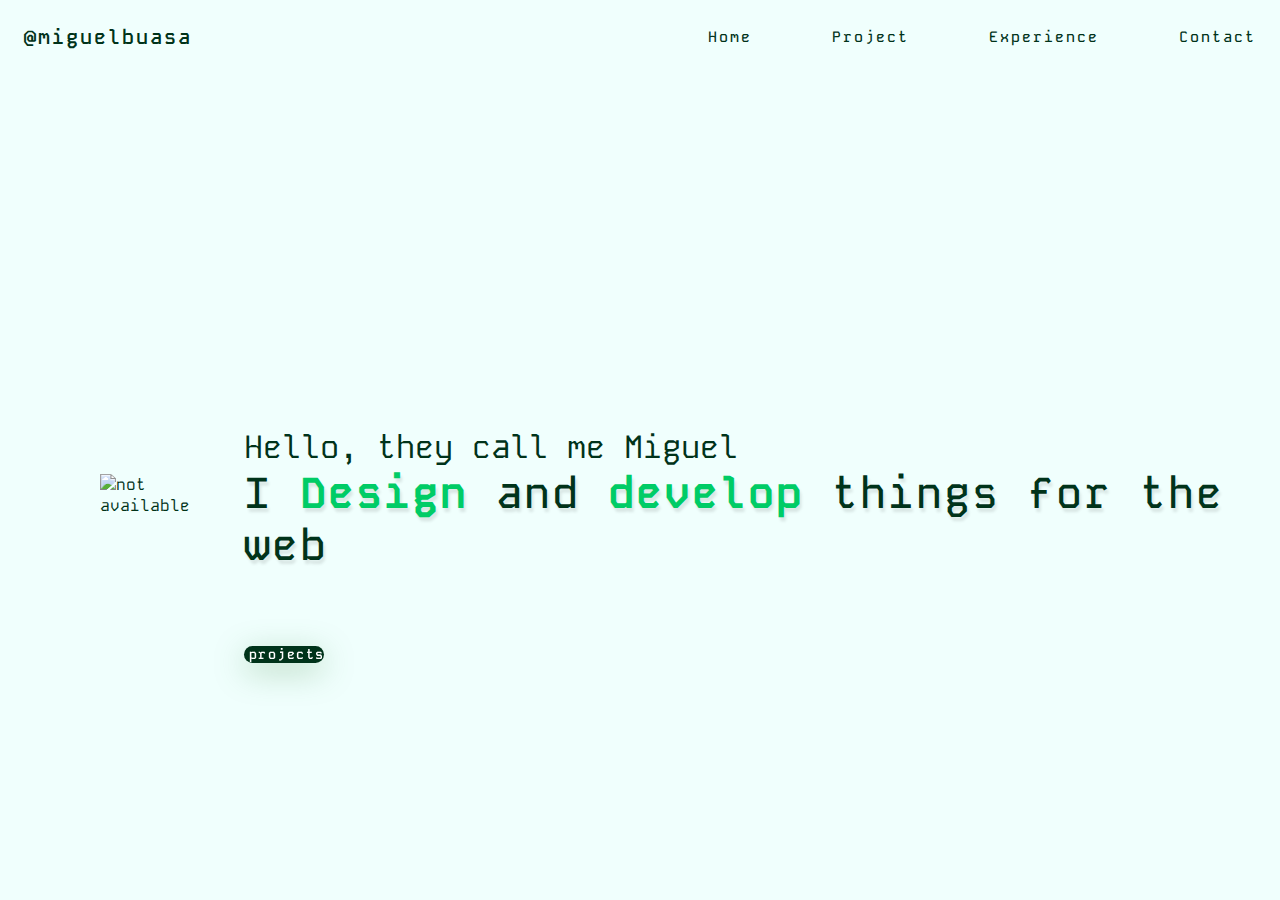
==== miguelangelbuasa.html @ 7a14950b "first push" ====
<!DOCTYPE html>
<html lang="en">
<head>
    <meta charset="UTF-8">
    <meta name="viewport" content="width=device-width, initial-scale=1.0">
    <title>Web Project 2.0</title>

    <link rel="preconnect" href="https://fonts.googleapis.com">
    <link rel="preconnect" href="https://fonts.gstatic.com" crossorigin>
    <link href="https://fonts.googleapis.com/css2?family=Anta&family=Kode+Mono:wght@400..700&family=Madimi+One&family=Micro+5&family=Open+Sans:ital,wght@0,300..800;1,300..800&display=swap" rel="stylesheet"
    />

    <link rel="stylesheet" href="web project 2.0.css">

    <link rel="stylesheet" href="https://cdnjs.cloudflare.com/ajax/libs/font-awesome/6.5.1/css/all.min.css" integrity="sha512-DTOQO9RWCH3ppGqcWaEA1BIZOC6xxalwEsw9c2QQeAIftl+Vegovlnee1c9QX4TctnWMn13TZye+giMm8e2LwA==" crossorigin="anonymous" referrerpolicy="no-referrer" />

    <link rel="icon" href="img/miguel logo 3.0 .3.png">
</head>
<body>
    <div class="container">
        <div class="header">
            <div class="logo">
                <a href="web project 2.0.html">@miguelbuasa</a>
            </div>
            <ul>
                <li>
                    <a href="web project 2.0.html">Home</a>
                </li>
                <li>
                    <a href="#">Project</a>
                </li>
                <li>
                    <a href="#">Experience</a>
                </li>
                <li>
                    <a href="#">Contact</a>
                </li>
            </ul>
        </div>
        <div class="section-intro">
            <div class="intro_image">
                <div class="intro_image_pict">
                    <img src="https://th.bing.com/th/id/R.a505adf51ef0e591122ca0e4b779ddb5?rik=1qCkR9Be3wb%2fpQ&riu=http%3a%2f%2fbrianfong.net%2fi%2fpixel-b-transparent.png&ehk=DylieqLcyTPF33KHaREZI0jSF1%2bojCvMblYSQzd4tO8%3d&risl=&pid=ImgRaw&r=0" alt="not available" width="400px";>
                </div>
            </div>
                <div class="intro_content">
                    <div>
                        <h4 class="intro_content_H4">Hello, they call me Miguel</h4>
                    </div>
                    <div>
                        <h1 class="intro_content_H1">
                            I 
                           <span class="h1_design">Design</span>
                           and
                           <span class="h1_design">develop</span>
                           things for the web
                        </h1>
                    </div>
                    <div class="intro_icons">
                        
                        <button class="icons_project" style="width: 5rem;">projects</button>
                        <i class="fa-brands fa-square-facebook"></i>
                        <i class="fa-brands fa-square-github" ></i>
                        <i class="fa-brands fa-linkedin" ></i>
                        <i class="fa-brands fa-square-gitlab"></i>
                        
                    </div>
                </div>
            
            
        </div>

    </div>
</body>
<style>
 
  

   
</style>
</html>
---- web project 2.0.css ----
* {
    margin: 0px;
    padding: 0px;
    font-family: "Kode Mono", monospace;
    background-color: #f0fffd ;
    color: #00331a;
}

.header {
    padding: 1.5rem;
    display: flex;
    justify-content: space-between;
    max-width: 1500px;
    margin: 0 auto;
    align-items: center;
}
.header .logo { 
    font-size: 20px;
    letter-spacing: 2px;
    color: #00331a;
    font-weight: 600;

}

.header .logo:hover {
    color: #0c6;
    transform: scale(1.1);
    transition: ease-in-out .4s;
}


.header ul {
    display: flex;
    list-style: none;
    gap: 5rem;
    letter-spacing: 2px;
    font-size: 15px;
    font-weight: 500;
    

}
.header a {
    text-decoration: none;
    color: #00331a;
    
}

.header a:hover {
    color: #0c6;
    transition: ease-in-out .4s;
}


.section-intro {
    margin-top: -1.7rem;
    display: flex;
    align-items: center;
    gap: 10px;
    margin: 0 auto;
    height: 90vh;
    width: 100%;
    padding-top: 1rem;
}

.section-intro .intro_image {
    display: flex;
    justify-content: space-between;
    margin: 0 auto;
      
}

.section-intro .intro_content {
    margin: 0 auto;
    margin-left: 0%;
    padding-top: 100px;
    align-items: center;
}

.section-intro .intro_image_pict {
   margin: 0 auto;
   margin-left: 100px;
}

.section-intro .intro_image {
    margin: 0 auto;  
}

.section-intro .intro_content_H4 {
    font-size: 2rem;
    font-weight: 300;
}

.section-intro .intro_content_H1 {
    font-size: 2.7rem ;
    font-weight: 500;
    letter-spacing: 2px;
    text-shadow: 2px 4px 3px rgba(0,0,0,.1);
    line-height: 120% ;
}

.section-intro .h1_design {
    font-weight: 700;
    color: #0c6;
}

.section-intro .intro_icons {
    font-size: 3rem;
    display: flex;
    gap: 1rem;
    padding-top: 1rem;
    cursor: pointer;
    border-radius: 10px;
    color: white;
    padding-top: 75px;
    
}


.section-intro .icons_project {
    border-radius: 10px;
    padding: 0 5px;
    background: #00331a;
    box-shadow: 0 8px 32px 0 rgba(70, 139, 70, 0.37);
    backdrop-filter: blur( 50px );
    -webkit-backdrop-filter: blur( 50px );
    border: none;
    letter-spacing: 1.5px;
    font-weight: 600;
    color: white;
    
}
.section-intro .fa-brands:hover {
    color: #0c6;
    transform: scale(1.1) ;
    transition: ease-in-out .4s;
    
}

.icons_project:hover {
    background-color: #0c6;
    transform: scale(1.1) ;
    transition: ease-in-out .4s;
}
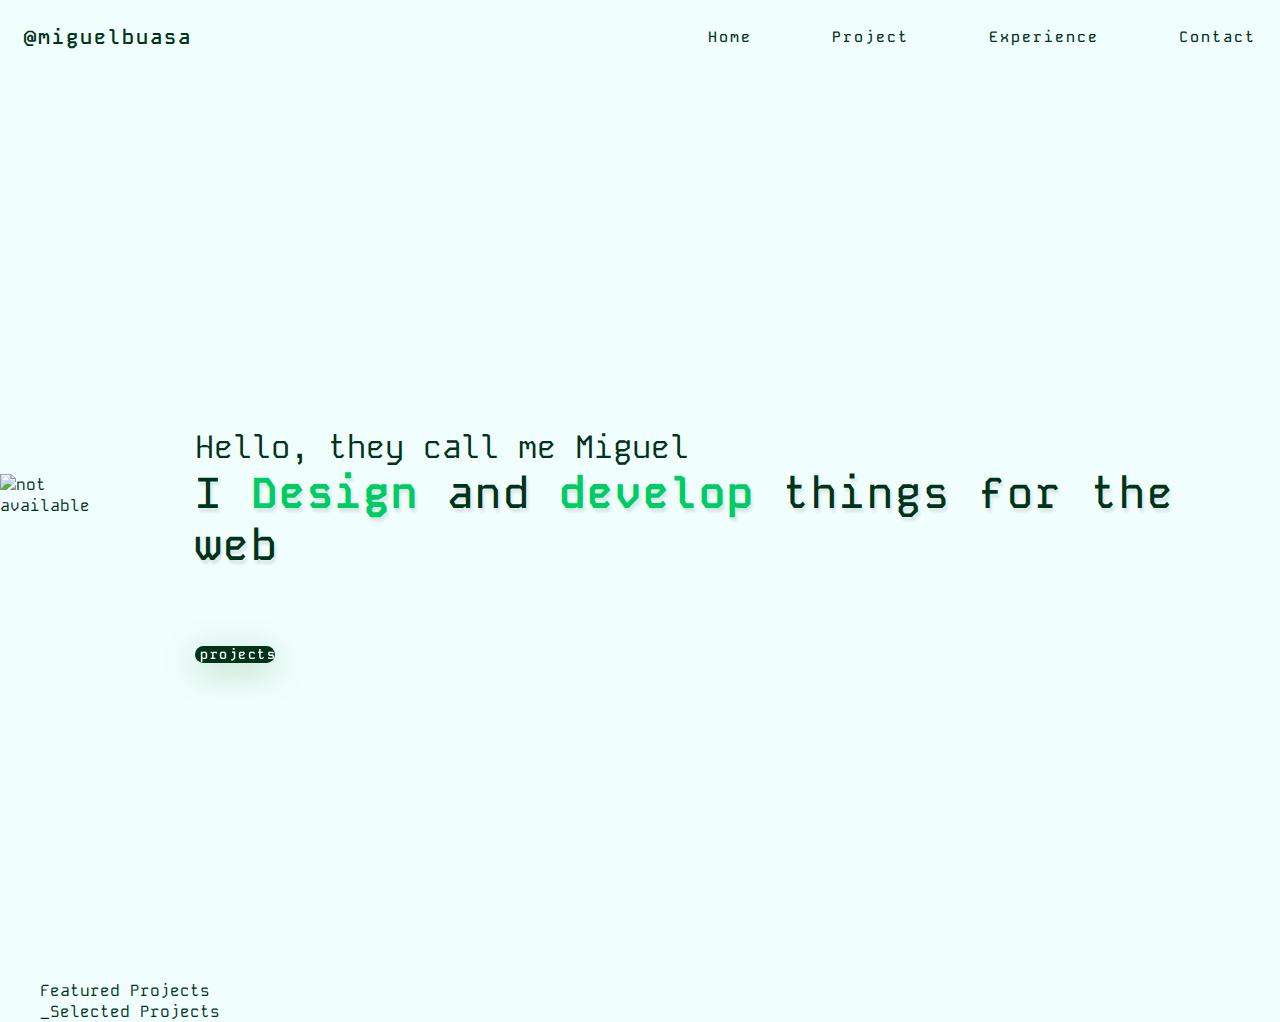
==== commit 1244f599: "changes the maxwidth" ====
--- a/miguelangelbuasa.html
+++ b/miguelangelbuasa.html
@@ -69,11 +69,23 @@
             
             
         </div>
+        <div class="section-feature">
+            <div class="featured_heading">
+                <div class="heading_2">Featured Projects</div>
+                <label>
+                    _Selected Projects
+                </label>
+            </div>
+        </div>
 
     </div>
 </body>
 <style>
- 
+    .section-feature {
+        padding-top: 5rem;
+        max-width: 1200px;
+        margin: 0 auto;
+    }
   
 
    
--- a/web project 2.0.css
+++ b/web project 2.0.css
@@ -55,11 +55,12 @@
     margin-top: -1.7rem;
     display: flex;
     align-items: center;
-    gap: 10px;
+    gap: 50px;
     margin: 0 auto;
     height: 90vh;
     width: 100%;
     padding-top: 1rem;
+    max-width: 1300px;
 }
 
 .section-intro .intro_image {
@@ -78,7 +79,7 @@
 
 .section-intro .intro_image_pict {
    margin: 0 auto;
-   margin-left: 100px;
+   
 }
 
 .section-intro .intro_image {
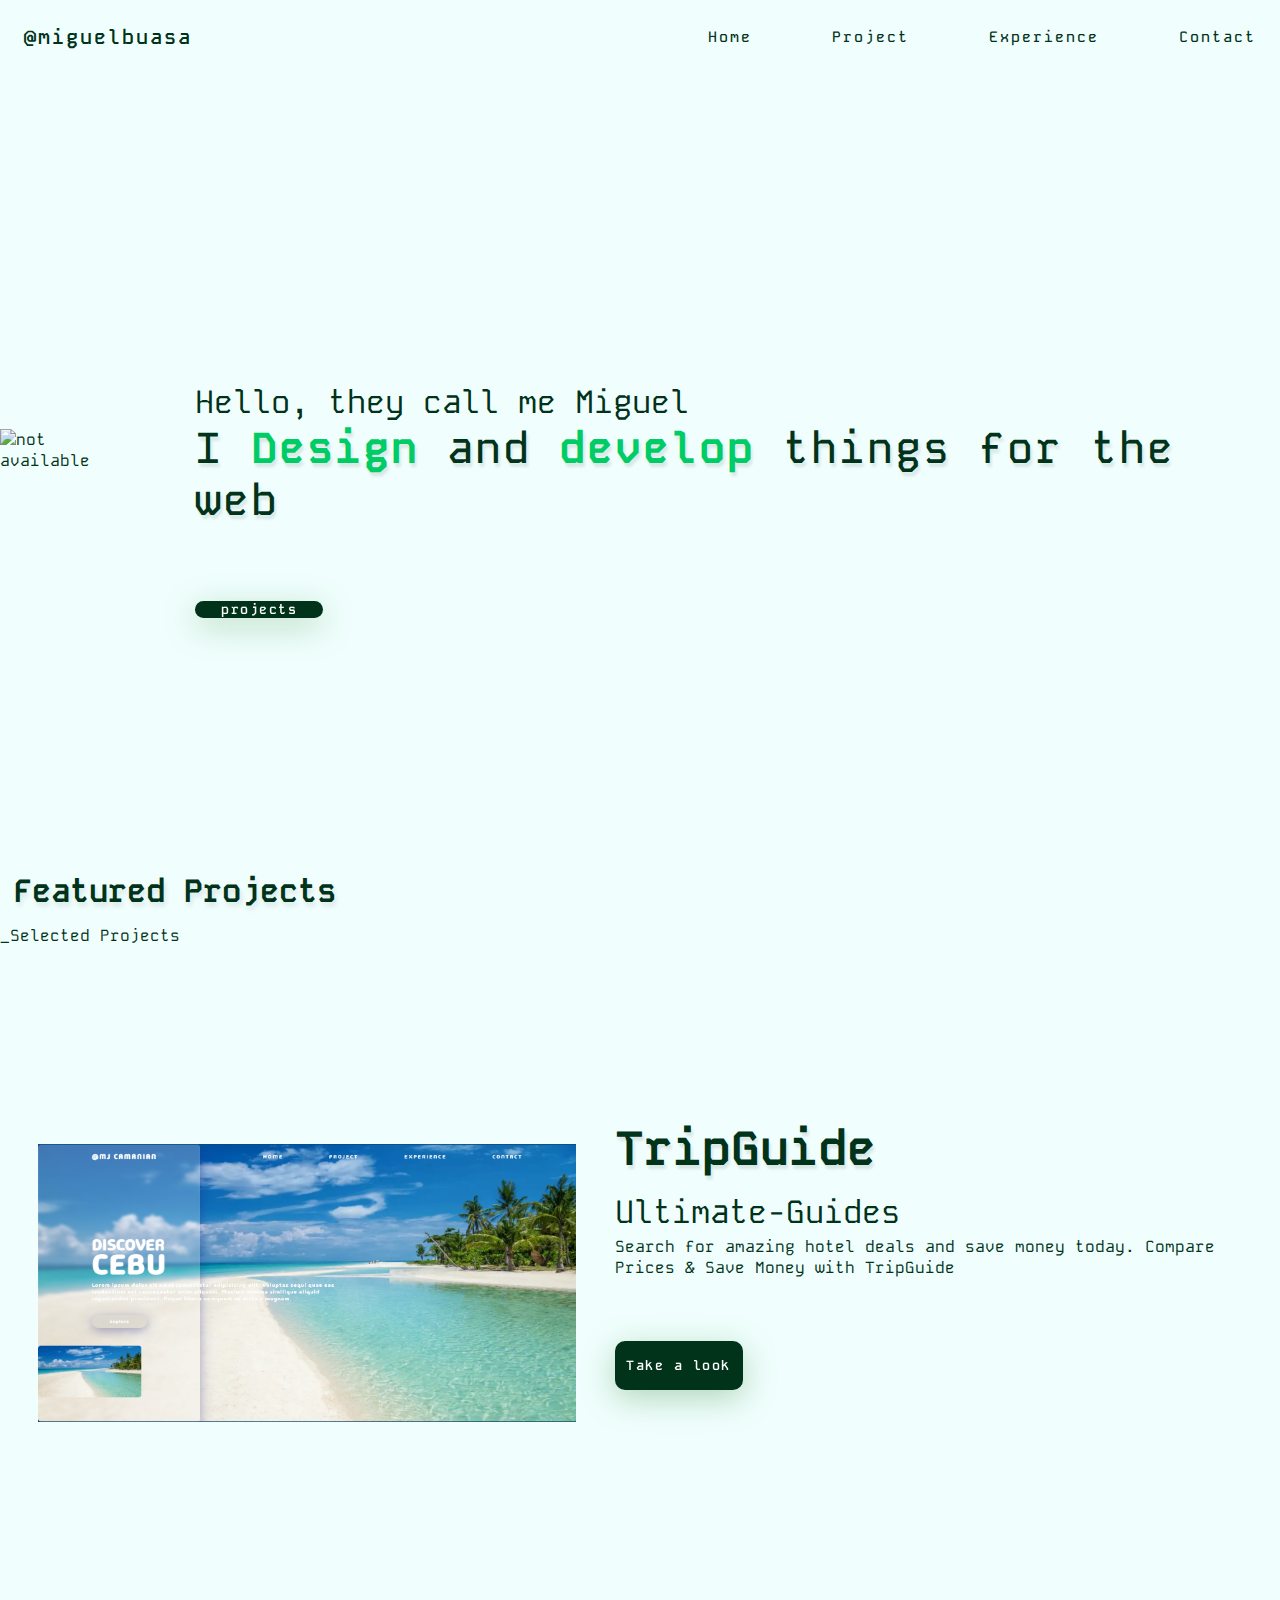
==== commit aa53efc1: "Added Featured Projects" ====
--- a/miguelangelbuasa.html
+++ b/miguelangelbuasa.html
@@ -58,7 +58,7 @@
                     </div>
                     <div class="intro_icons">
                         
-                        <button class="icons_project" style="width: 5rem;">projects</button>
+                        <button class="icons_project" style="width: 8rem;">projects</button>
                         <i class="fa-brands fa-square-facebook"></i>
                         <i class="fa-brands fa-square-github" ></i>
                         <i class="fa-brands fa-linkedin" ></i>
@@ -72,20 +72,113 @@
         <div class="section-feature">
             <div class="featured_heading">
                 <div class="heading_2">Featured Projects</div>
-                <label>
+                <label class="label">
                     _Selected Projects
                 </label>
+            </div>
+            <div class="featured-item">
+                <div class="featured_image-container">
+                    <div style="display: inline-block; max-width: 100%; overflow: hidden; position: relative; box-sizing: border-box; margin: 0;">
+                        <div style="box-sizing: border-box; max-width: 100%;">
+                            <img style="max-width: 100%; display: block; margin: 0; border: none; padding: 0;" src="img/transparentbg.png" alt="Not Available">
+                            <img style="position: absolute; top: 0; left: 0; bottom: 0; right: 0; box-sizing: border-box;padding: 0; border: none; margin: auto; display: block; width: 0; height: 0; max-width: 100%; min-width: 100%; max-height: 100%; min-height: 100%;" src="img/featured-projects 1.png" alt="">
+                        </div>
+
+                    </div>
+                   
+                </div>
+                <div class="featured-content">
+                    <h2 class="heading_2">TripGuide</h2>
+                    <h5 class="heading_5">Ultimate-Guides</h5>
+                    <p>Search for amazing hotel deals and save money today. Compare Prices & Save Money with TripGuide</p>
+                    <br>
+                    <br>
+                    <br>
+                    <div class="content-icons">
+                        <button style="width: 8rem; padding: 1rem 0;">Take a look</button>
+                        <i style="font-size: 3rem;" class="fa-brands fa-square-github" ></i>
+                    </div>
+                </div>
+                
+
+                
+
             </div>
         </div>
 
     </div>
 </body>
 <style>
-    .section-feature {
-        padding-top: 5rem;
-        max-width: 1200px;
-        margin: 0 auto;
+    .featured-item {
+        width: 100%;
+        display: flex;
+        position: relative;
+        margin: 10rem 0;
     }
+    featured-item::before {
+        left: 9%;
+        width: 82%;
+        border-radius: 2rem;
+        transform: rotate(-1deg);
+    }
+
+    .featured-item .featured_image-container {
+        width: 60%;
+        padding: 2.4rem;
+    }
+
+    .featured-item .featured-content h2 {
+        font-weight: 800;
+        font-size: 3rem;
+        text-shadow: 2px 4px 3px rgba(0,0,0,.1);
+        margin-bottom: .8rem;
+        margin-left: 0;
+    }
+
+    .featured-item .featured-content h5 {
+        font-weight: 400;
+        font-size: 2rem;
+        margin-bottom: .2rem;
+    }
+
+    ..featured-item .featured-content p{
+        font-weight: 400;
+    }
+
+    .featured-item .content-icons {
+        display: flex;
+        gap: 2rem;
+    }
+    .featured-item .content-icons button {
+        border-radius: 10px;
+        padding: 0 5px;
+        background: #00331a;
+        box-shadow: 0 8px 32px 0 rgba(70, 139, 70, 0.37);
+        backdrop-filter: blur( 50px );
+        -webkit-backdrop-filter: blur( 50px );
+        border: none;
+        letter-spacing: 1.5px;
+        font-weight: 600;
+        color: white;
+    }
+
+    .featured-item .content-icons button:hover {
+        background-color: #0c6;
+        transform: scale(1.1);
+        transition: ease-in-out .4s;
+    }
+
+    .featured-item .content-icons i:hover{
+        color: #0c6;
+        transform: scale(1.1);
+        transition: ease-in-out .4s;
+    }
+  
+
+    
+   
+
+
   
 
    
--- a/web project 2.0.css
+++ b/web project 2.0.css
@@ -57,10 +57,10 @@
     align-items: center;
     gap: 50px;
     margin: 0 auto;
-    height: 90vh;
+    height: 80vh;
     width: 100%;
     padding-top: 1rem;
-    max-width: 1300px;
+    max-width: 1400px;
 }
 
 .section-intro .intro_image {
@@ -111,7 +111,7 @@
     padding-top: 1rem;
     cursor: pointer;
     border-radius: 10px;
-    color: white;
+    color: rgb(255, 255, 255);
     padding-top: 75px;
     
 }
@@ -129,6 +129,8 @@
     font-weight: 600;
     color: white;
     
+    
+    
 }
 .section-intro .fa-brands:hover {
     color: #0c6;
@@ -141,4 +143,26 @@
     background-color: #0c6;
     transform: scale(1.1) ;
     transition: ease-in-out .4s;
+}
+
+.section-feature {
+    padding-top: 3rem;
+    max-width: 1400px;
+    margin: 0 auto;
+}
+
+.section-feature .featured_heading {
+    margin-bottom: 4.1rem;
+}
+
+.section-feature .heading_2 {
+    font-weight: 700;
+    font-size: 2rem;
+    text-shadow: 2px 4px 5px rgba(0,0,0,.1);
+    margin: .8rem;
+}
+
+.section-feature .label {
+    font-weight: 400;
+    font-size: 1rem;
 }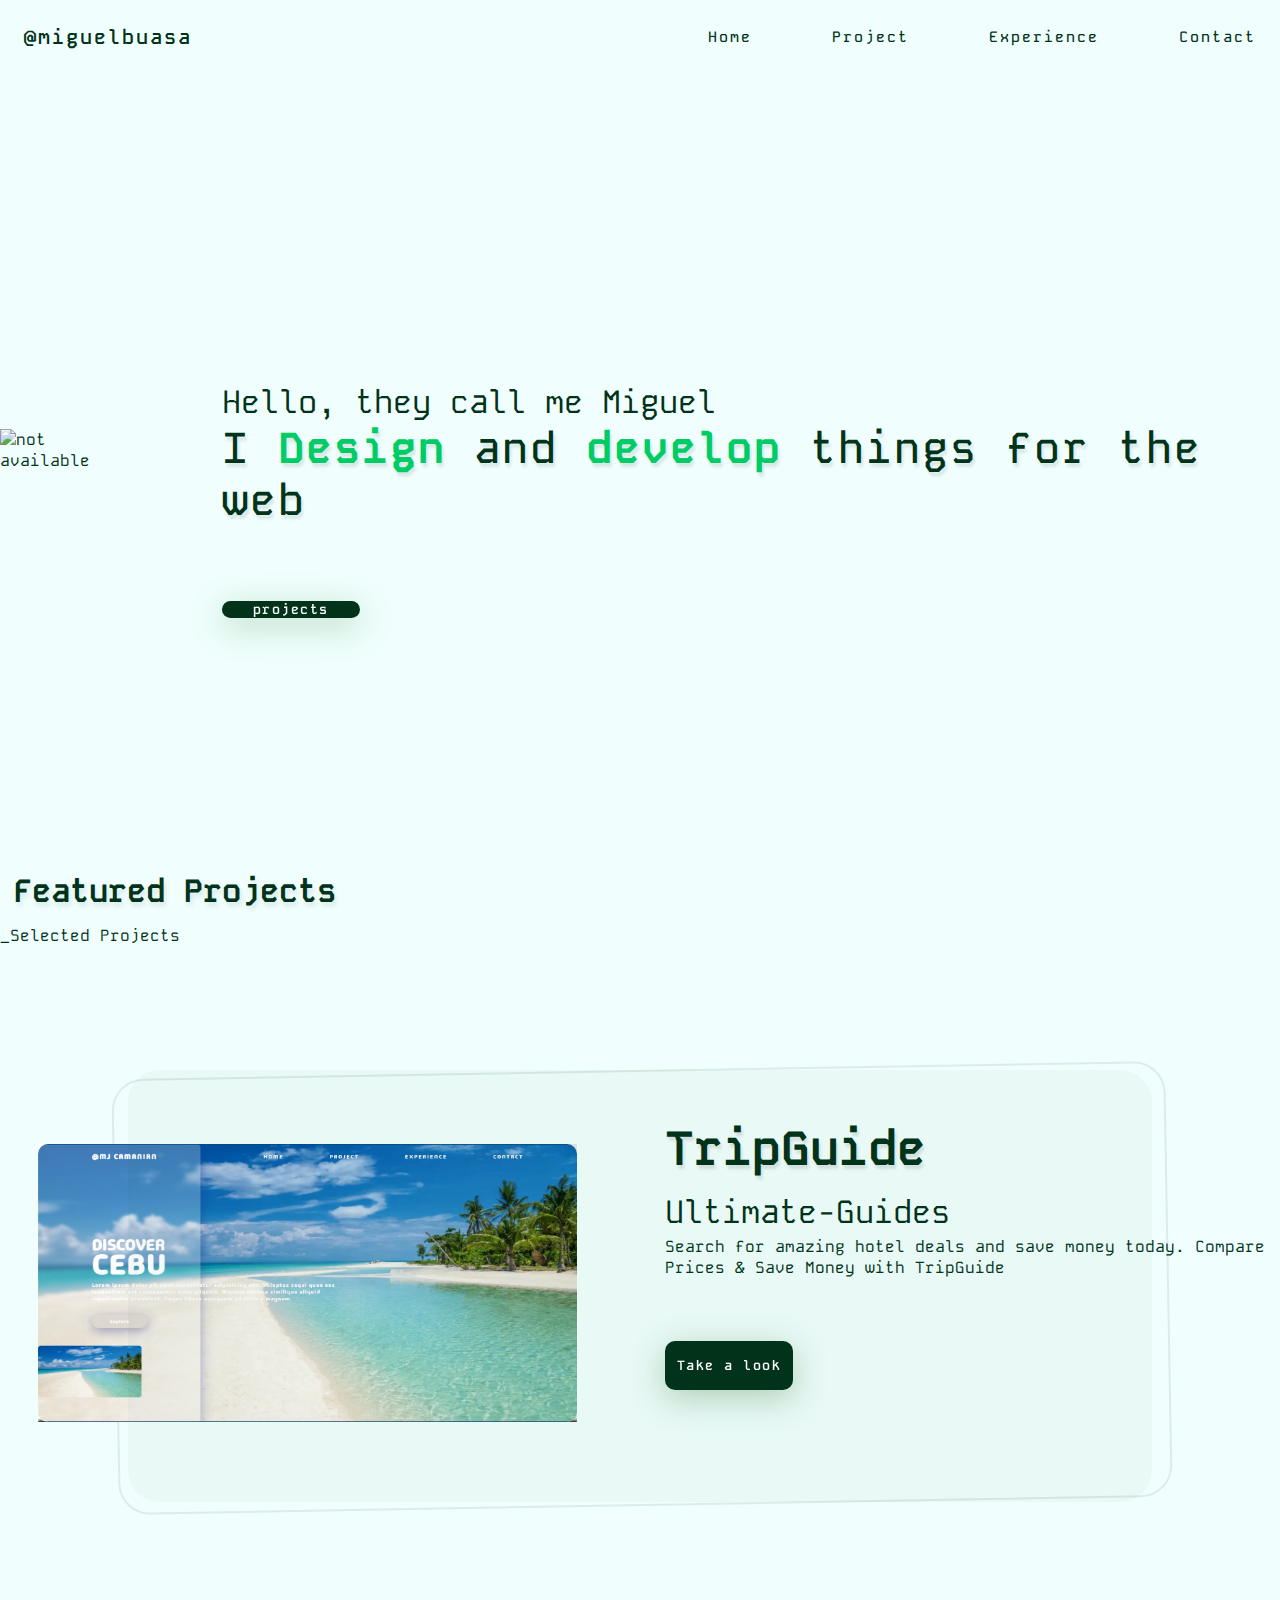
==== commit ef038c91: "Changes responsiveness" ====
--- a/miguelangelbuasa.html
+++ b/miguelangelbuasa.html
@@ -18,169 +18,92 @@
 </head>
 <body>
     <div class="container">
-        <div class="header">
-            <div class="logo">
-                <a href="web project 2.0.html">@miguelbuasa</a>
+        <div class="wrapper">
+            <div class="header">
+                <div class="logo">
+                    <a href="web project 2.0.html">@miguelbuasa</a>
+                </div>
+                <ul>
+                    <li>
+                        <a href="web project 2.0.html">Home</a>
+                    </li>
+                    <li>
+                        <a href="#">Project</a>
+                    </li>
+                    <li>
+                        <a href="#">Experience</a>
+                    </li>
+                    <li>
+                        <a href="#">Contact</a>
+                    </li>
+                </ul>
             </div>
-            <ul>
-                <li>
-                    <a href="web project 2.0.html">Home</a>
-                </li>
-                <li>
-                    <a href="#">Project</a>
-                </li>
-                <li>
-                    <a href="#">Experience</a>
-                </li>
-                <li>
-                    <a href="#">Contact</a>
-                </li>
-            </ul>
-        </div>
-        <div class="section-intro">
-            <div class="intro_image">
-                <div class="intro_image_pict">
-                    <img src="https://th.bing.com/th/id/R.a505adf51ef0e591122ca0e4b779ddb5?rik=1qCkR9Be3wb%2fpQ&riu=http%3a%2f%2fbrianfong.net%2fi%2fpixel-b-transparent.png&ehk=DylieqLcyTPF33KHaREZI0jSF1%2bojCvMblYSQzd4tO8%3d&risl=&pid=ImgRaw&r=0" alt="not available" width="400px";>
-                </div>
-            </div>
-                <div class="intro_content">
-                    <div>
-                        <h4 class="intro_content_H4">Hello, they call me Miguel</h4>
-                    </div>
-                    <div>
-                        <h1 class="intro_content_H1">
-                            I 
-                           <span class="h1_design">Design</span>
-                           and
-                           <span class="h1_design">develop</span>
-                           things for the web
-                        </h1>
-                    </div>
-                    <div class="intro_icons">
-                        
-                        <button class="icons_project" style="width: 8rem;">projects</button>
-                        <i class="fa-brands fa-square-facebook"></i>
-                        <i class="fa-brands fa-square-github" ></i>
-                        <i class="fa-brands fa-linkedin" ></i>
-                        <i class="fa-brands fa-square-gitlab"></i>
-                        
+            <div class="section-intro">
+                <div class="intro_image">
+                    <div class="intro_image_pict">
+                        <img src="https://th.bing.com/th/id/R.a505adf51ef0e591122ca0e4b779ddb5?rik=1qCkR9Be3wb%2fpQ&riu=http%3a%2f%2fbrianfong.net%2fi%2fpixel-b-transparent.png&ehk=DylieqLcyTPF33KHaREZI0jSF1%2bojCvMblYSQzd4tO8%3d&risl=&pid=ImgRaw&r=0" alt="not available" width="400px";>
                     </div>
                 </div>
-            
-            
-        </div>
-        <div class="section-feature">
-            <div class="featured_heading">
-                <div class="heading_2">Featured Projects</div>
-                <label class="label">
-                    _Selected Projects
-                </label>
+                    <div class="intro_content">
+                        <div>
+                            <h4 class="intro_content_H4">Hello, they call me Miguel</h4>
+                        </div>
+                        <div>
+                            <h1 class="intro_content_H1">
+                                I 
+                            <span class="h1_design">Design</span>
+                            and
+                            <span class="h1_design">develop</span>
+                            things for the web
+                            </h1>
+                        </div>
+                        <div class="intro_icons">
+                            
+                            <button class="icons_project" style="width: 8rem;">projects</button>
+                            <i class="fa-brands fa-square-facebook"></i>
+                            <i class="fa-brands fa-square-github" ></i>
+                            <i class="fa-brands fa-linkedin" ></i>
+                            <i class="fa-brands fa-square-gitlab"></i>
+                            
+                        </div>
+                    </div>
+                
+                
             </div>
-            <div class="featured-item">
-                <div class="featured_image-container">
-                    <div style="display: inline-block; max-width: 100%; overflow: hidden; position: relative; box-sizing: border-box; margin: 0;">
-                        <div style="box-sizing: border-box; max-width: 100%;">
-                            <img style="max-width: 100%; display: block; margin: 0; border: none; padding: 0;" src="img/transparentbg.png" alt="Not Available">
-                            <img style="position: absolute; top: 0; left: 0; bottom: 0; right: 0; box-sizing: border-box;padding: 0; border: none; margin: auto; display: block; width: 0; height: 0; max-width: 100%; min-width: 100%; max-height: 100%; min-height: 100%;" src="img/featured-projects 1.png" alt="">
+            <div class="section-feature">
+                <div class="featured_heading">
+                    <div class="heading_2">Featured Projects</div>
+                    <label class="label">
+                        _Selected Projects
+                    </label>
+                </div>
+                <div class="featured-item">
+                    <div class="featured_image-container">
+                        <div style="display: inline-block; max-width: 100%; overflow: hidden; position: relative; box-sizing: border-box; margin: 0;">
+                            <div class="featured-image_cebu" style="box-sizing: border-box; max-width: 100%;">
+                                <img style="max-width: 100%; display: block; margin: 0; border: none; padding: 0;" src="img/transparentbg.png" alt="Not Available">
+                                <img   style="position: absolute; top: 0; left: 0; bottom: 0; right: 0; box-sizing: border-box;padding: 0; border: none; margin: auto; display: block; width: 0; height: 0; max-width: 100%; min-width: 100%; max-height: 100%; min-height: 100%; border-radius: 10px;" src="img/featured-projects 1.png" alt="">
+                            </div>
+
                         </div>
-
+                    
                     </div>
-                   
-                </div>
-                <div class="featured-content">
-                    <h2 class="heading_2">TripGuide</h2>
-                    <h5 class="heading_5">Ultimate-Guides</h5>
-                    <p>Search for amazing hotel deals and save money today. Compare Prices & Save Money with TripGuide</p>
-                    <br>
-                    <br>
-                    <br>
-                    <div class="content-icons">
-                        <button style="width: 8rem; padding: 1rem 0;">Take a look</button>
-                        <i style="font-size: 3rem;" class="fa-brands fa-square-github" ></i>
+                    <div class="featured-content">
+                        <h2 class="heading_2">TripGuide</h2>
+                        <h5 class="heading_5">Ultimate-Guides</h5>
+                        <p>Search for amazing hotel deals and save money today. Compare Prices & Save Money with TripGuide</p>
+                        <br>
+                        <br>
+                        <br>
+                        <div class="content-icons">
+                            <button style="width: 8rem; padding: 1rem 0;">Take a look</button>
+                            <i style="font-size: 3rem;" class="fa-brands fa-square-github" ></i>
+                        </div>
                     </div>
                 </div>
-                
-
-                
-
             </div>
         </div>
 
     </div>
 </body>
-<style>
-    .featured-item {
-        width: 100%;
-        display: flex;
-        position: relative;
-        margin: 10rem 0;
-    }
-    featured-item::before {
-        left: 9%;
-        width: 82%;
-        border-radius: 2rem;
-        transform: rotate(-1deg);
-    }
-
-    .featured-item .featured_image-container {
-        width: 60%;
-        padding: 2.4rem;
-    }
-
-    .featured-item .featured-content h2 {
-        font-weight: 800;
-        font-size: 3rem;
-        text-shadow: 2px 4px 3px rgba(0,0,0,.1);
-        margin-bottom: .8rem;
-        margin-left: 0;
-    }
-
-    .featured-item .featured-content h5 {
-        font-weight: 400;
-        font-size: 2rem;
-        margin-bottom: .2rem;
-    }
-
-    ..featured-item .featured-content p{
-        font-weight: 400;
-    }
-
-    .featured-item .content-icons {
-        display: flex;
-        gap: 2rem;
-    }
-    .featured-item .content-icons button {
-        border-radius: 10px;
-        padding: 0 5px;
-        background: #00331a;
-        box-shadow: 0 8px 32px 0 rgba(70, 139, 70, 0.37);
-        backdrop-filter: blur( 50px );
-        -webkit-backdrop-filter: blur( 50px );
-        border: none;
-        letter-spacing: 1.5px;
-        font-weight: 600;
-        color: white;
-    }
-
-    .featured-item .content-icons button:hover {
-        background-color: #0c6;
-        transform: scale(1.1);
-        transition: ease-in-out .4s;
-    }
-
-    .featured-item .content-icons i:hover{
-        color: #0c6;
-        transform: scale(1.1);
-        transition: ease-in-out .4s;
-    }
-  
-
-    
-   
-
-
-  
-
-   
-</style>
 </html>--- a/web project 2.0.css
+++ b/web project 2.0.css
@@ -5,6 +5,14 @@
     background-color: #f0fffd ;
     color: #00331a;
 }
+.wrapper {
+    width: 100%;
+}
+*, :after, :before {
+    margin: 0;
+    padding: 0;
+    box-sizing: inherit;
+}
 
 .header {
     padding: 1.5rem;
@@ -13,6 +21,7 @@
     max-width: 1500px;
     margin: 0 auto;
     align-items: center;
+    gap: 50px;
 }
 .header .logo { 
     font-size: 20px;
@@ -50,12 +59,31 @@
     transition: ease-in-out .4s;
 }
 
+/* On screens that are 375px or less, set the background color to blue */
+@media screen and (max-width: 667px) {
+    .header {
+        display: inline;
+        width: 100%;
+    }
+
+   .header .logo {
+    position: absolute;
+    padding: 10px;
+    display: block;
+    font-size: 1rem;
+   }
+   .header ul {
+    display: block;
+    padding: 20px;
+   }
+
+  }
 
 .section-intro {
     margin-top: -1.7rem;
     display: flex;
     align-items: center;
-    gap: 50px;
+    gap: 80px;
     margin: 0 auto;
     height: 80vh;
     width: 100%;
@@ -145,10 +173,86 @@
     transition: ease-in-out .4s;
 }
 
+/* On screens that are 375px or less, set the background color to blue */
+@media screen and (max-width: 667px) {
+    .section-intro  {
+        width: 100%;
+        height: 100%;
+        display: block;
+        
+    }
+    .section-intro .intro_image img{
+        width: 250px;
+        padding: 10px 50px;
+    }
+    
+    .section-intro .intro_content {
+        display: block;
+        padding: 10px 20px ;
+    }
+    .section-intro .intro_content_H4 {
+        font-size: 1rem;
+    }
+    .section-intro .intro_content_H1 {
+        font-size: 1.5rem;
+    }
+    .section-intro .intro_icons {
+        padding: 10px 5px;
+        margin: 0 auto;
+        font-size: 2rem;
+    }
+
+}
+/* On screens that are 375px or less, set the background color to blue */
+@media screen and (max-width: 667px) {
+    .section-feature {
+        width: 100%;
+        display: block;
+        margin: 0;
+        height: 100%;
+    }
+    .section-feature .featured_heading {
+        padding: 10px 5px;
+        font-size: 2rem;
+    }
+    
+    .featured-item {
+        width: 100%;
+        display: block;
+    }
+    .featured-item .featured_image-container {
+         
+         position: absolute;
+         top: 0;
+         left: 0;
+    }
+
+
+    .featured-content {
+        margin-top: 200px;
+        margin-left: 20px;
+        margin-right: 20px;
+        
+
+    }
+    .featured-item::before {
+        display: block;
+        margin: 20px 0;
+        
+    }
+    .featured-item:after {
+        display: block;
+        margin: 30px 0;
+        
+    }
+   
+}
+
 .section-feature {
     padding-top: 3rem;
     max-width: 1400px;
     margin: 0 auto;
+    
 }
 
 .section-feature .featured_heading {
@@ -165,4 +269,107 @@
 .section-feature .label {
     font-weight: 400;
     font-size: 1rem;
-}+}
+
+.featured-item {
+    width: 100%;
+    display: flex;
+    position: relative;
+    margin: 10rem 0;
+    gap: 50px;
+}
+
+
+.featured-item .featured_image-container {
+    width: 65%;
+    padding: 2.4rem;
+}
+
+.featured-item .featured-content h2 {
+    font-weight: 800;
+    font-size: 3rem;
+    text-shadow: 2px 4px 3px rgba(0,0,0,.1);
+    margin-bottom: .8rem;
+    margin-left: 0;
+}
+
+.featured-item .featured-content h5 {
+    font-weight: 400;
+    font-size: 2rem;
+    margin-bottom: .2rem;
+}
+
+.featured-item .featured-content p{
+    font-weight: 400;
+}
+
+.featured-item .content-icons {
+    display: flex;
+    gap: 2rem;
+    
+    
+    
+}
+.featured-item .content-icons button {
+    border-radius: 10px;
+    padding: 0 5px;
+    background: #00331a;
+    box-shadow: 0 8px 32px 0 rgba(70, 139, 70, 0.37);
+    backdrop-filter: blur( 50px );
+    -webkit-backdrop-filter: blur( 50px );
+    border: none;
+    letter-spacing: 1.5px;
+    font-weight: 600;
+    color: white;
+    z-index: 1;
+   
+}
+
+.featured-item .content-icons button:hover {
+    background-color: #0c6;
+    transform: scale(1.1);
+    transition: ease-in-out .4s;
+}
+
+.featured-item .content-icons i:hover{
+    color: #0c6;
+    transform: scale(1.1);
+    transition: ease-in-out .4s;
+    
+}
+
+.featured-item .content-icons i {
+    z-index: 1;
+}
+
+.featured-item:after {
+    background-color: rgba(0, 51, 26, .032);
+}
+
+.featured-item:after {
+    left: 10%;
+    width: 80%;
+    border-radius: 2rem;
+}
+
+.featured-item:after, .featured-item::before {
+    content: "";
+    position: absolute;
+    top: -10%;
+    height: 120%;
+    
+    
+}
+
+.featured-item::before{
+    border: 2px solid rgba(0, 51, 26, .089);
+}
+
+
+.featured-item::before {
+    left: 9%;
+    width: 82%;
+    border-radius: 2rem;
+    transform: rotate(-1deg);
+}
+
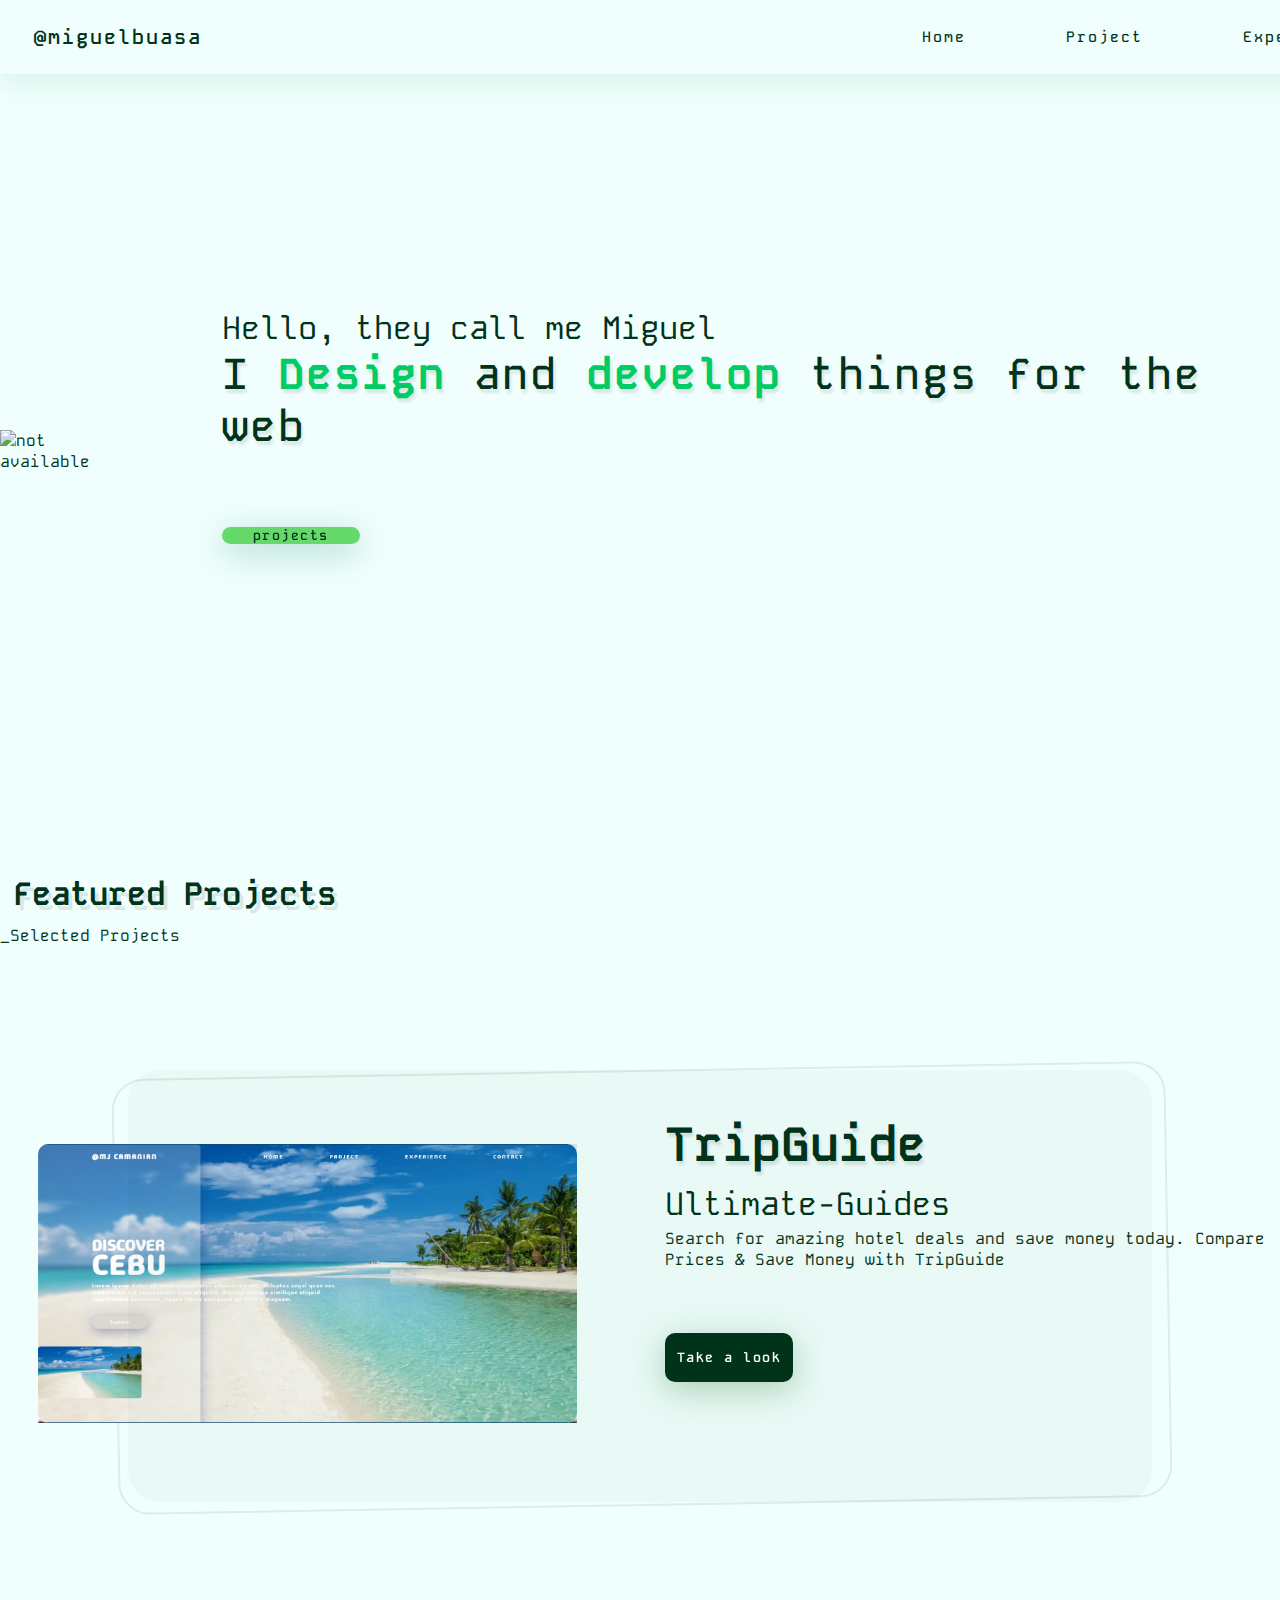
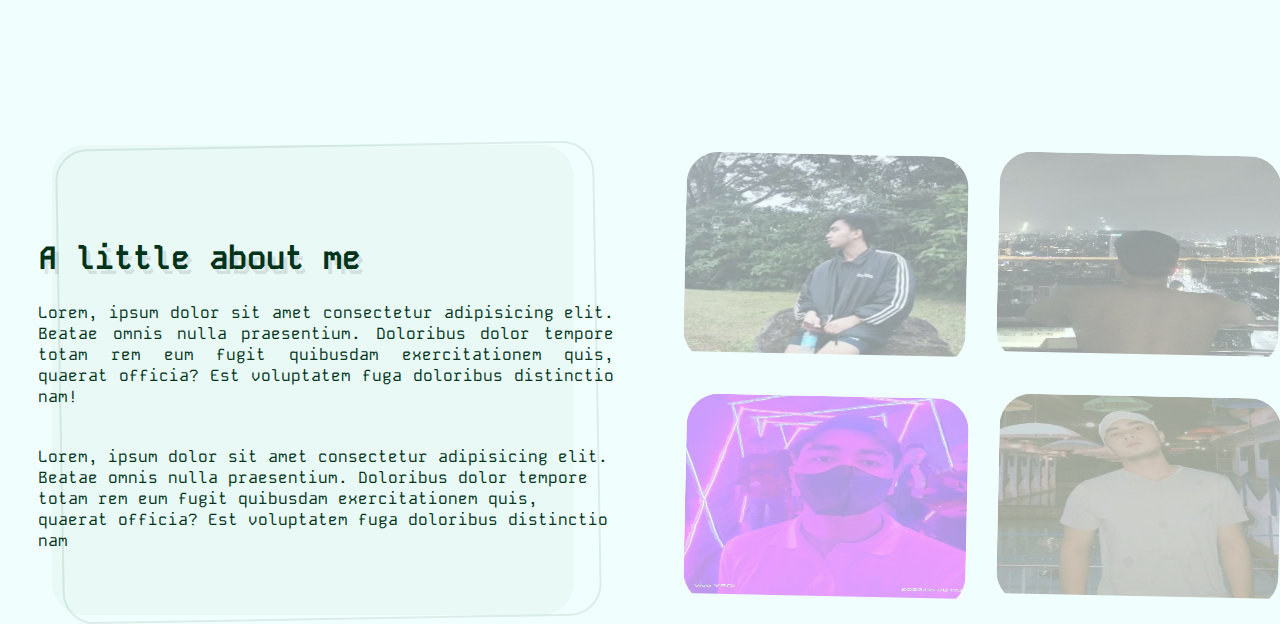
==== commit 04267959: "updated today 03/09/24 6:30pm" ====
--- a/miguelangelbuasa.html
+++ b/miguelangelbuasa.html
@@ -15,30 +15,35 @@
     <link rel="stylesheet" href="https://cdnjs.cloudflare.com/ajax/libs/font-awesome/6.5.1/css/all.min.css" integrity="sha512-DTOQO9RWCH3ppGqcWaEA1BIZOC6xxalwEsw9c2QQeAIftl+Vegovlnee1c9QX4TctnWMn13TZye+giMm8e2LwA==" crossorigin="anonymous" referrerpolicy="no-referrer" />
 
     <link rel="icon" href="img/miguel logo 3.0 .3.png">
+
+    <script src="https://kit.fontawesome.com/a076d05399.js" crossorigin="anonymous"></script>
 </head>
 <body>
     <div class="container">
         <div class="wrapper">
+            <div class="glasswrapper"></div>
             <div class="header">
+                
+                </label>
                 <div class="logo">
                     <a href="web project 2.0.html">@miguelbuasa</a>
                 </div>
                 <ul>
-                    <li>
+                    <li class="nav_menu 1">
                         <a href="web project 2.0.html">Home</a>
                     </li>
-                    <li>
+                    <li class="nav_menu 2">
                         <a href="#">Project</a>
                     </li>
-                    <li>
+                    <li class="nav_menu 3">
                         <a href="#">Experience</a>
                     </li>
-                    <li>
+                    <li class="nav_menu 4">
                         <a href="#">Contact</a>
                     </li>
                 </ul>
             </div>
-            <div class="section-intro">
+            <section class="section-intro">
                 <div class="intro_image">
                     <div class="intro_image_pict">
                         <img src="https://th.bing.com/th/id/R.a505adf51ef0e591122ca0e4b779ddb5?rik=1qCkR9Be3wb%2fpQ&riu=http%3a%2f%2fbrianfong.net%2fi%2fpixel-b-transparent.png&ehk=DylieqLcyTPF33KHaREZI0jSF1%2bojCvMblYSQzd4tO8%3d&risl=&pid=ImgRaw&r=0" alt="not available" width="400px";>
@@ -69,8 +74,8 @@
                     </div>
                 
                 
-            </div>
-            <div class="section-feature">
+            </section>
+            <section class="section-feature">
                 <div class="featured_heading">
                     <div class="heading_2">Featured Projects</div>
                     <label class="label">
@@ -100,10 +105,60 @@
                             <i style="font-size: 3rem;" class="fa-brands fa-square-github" ></i>
                         </div>
                     </div>
+
                 </div>
-            </div>
+
+            </section>
+            <section class="section-about-me">
+                <div class="card-about_content">
+                    <div class="card-about_icons">
+                        <i class="fa-brands fa-square-facebook"></i>
+                        <i class="fa-brands fa-square-github" ></i>
+                        <i class="fa-brands fa-linkedin" ></i>
+                        <i class="fa-brands fa-square-gitlab"></i>
+                    </div>
+                    <div class="card-content">
+                        <h2 class="heading_2">A little about me</h2>
+                        <div class="me-mysel-I_description">
+                            <p  class="card_body">Lorem, ipsum dolor sit amet consectetur adipisicing elit. Beatae omnis nulla praesentium. Doloribus dolor tempore totam rem eum fugit quibusdam exercitationem quis, quaerat officia? Est voluptatem fuga doloribus distinctio nam!
+                            </p>
+                            <p>                     
+                                Lorem, ipsum dolor sit amet consectetur adipisicing elit. Beatae omnis nulla praesentium. Doloribus dolor tempore totam rem eum fugit quibusdam exercitationem quis, quaerat officia? Est voluptatem fuga doloribus distinctio nam
+                            </p>
+                        </div>
+                    </div>
+                </div>
+                <div class="about-me_image-sec">
+                    <div class="image_gallery">
+                        <div style="display: block;overflow: hidden;position:absolute; top: 0; bottom: 0; left: 0; right: 0;box-sizing: border-box;margin: 0;">
+                        <img class="aboutmepic1" src="img/aboutmepict1.jpg" alt="Not Available" width="300px" height="200px">
+                        </div>
+                    </div>
+                    <div class="image_gallery">
+                        <div style="display: inline-block; max-width: 100%; overflow: hidden;  box-sizing: border-box; margin: 0;">
+                        <img src="img/aboutmepict2.jpg" alt="Not Available" class="aboutmepic2" width="300px" height="200px">
+                        </div>
+                    </div>
+                    <div class="image_gallery">
+                        <div style="display: inline-block; max-width: 100%; overflow: hidden;  box-sizing: border-box; margin: 0;">
+                        <img src="img/aboutmepict3.jpg" alt="Not Available" class="aboutmepic3" width="300px" height="200px" >
+                        </div>
+                    </div>
+                    <div class="image_gallery">
+                        <div style="display: block; overflow: hidden;position: absolute; top: 0; left: 0;  right: 0; box-sizing: border-box;margin: 0;">
+                        <img class="aboutmepic4" src="img/aboutmepict4.jpg" alt="Not Available" width="300px" height="200px" >
+                        </div>
+                    </div>
+                </div>
+                
+            </section>
+
         </div>
 
     </div>
 </body>
+<style>
+ 
+
+</style>
 </html>--- a/web project 2.0.css
+++ b/web project 2.0.css
@@ -14,21 +14,39 @@
     box-sizing: inherit;
 }
 
+section {
+    padding-top: 8rem;
+    max-width: 1300px;
+    margin: 0 auto;
+}
+
 .header {
     padding: 1.5rem;
     display: flex;
-    justify-content: space-between;
-    max-width: 1500px;
+    gap: 700px;
     margin: 0 auto;
     align-items: center;
-    gap: 50px;
+    position: fixed;
+    z-index: 2;
+    width: 100%;
+    box-shadow: 0 8px 32px 0 rgba(31, 135, 74, 0.116);
+    
+
+    
 }
 .header .logo { 
     font-size: 20px;
     letter-spacing: 2px;
     color: #00331a;
     font-weight: 600;
-
+    
+    
+    
+
+}
+.header .logo a {
+    border-radius: 5px;
+    padding: 5px 10px;
 }
 
 .header .logo:hover {
@@ -51,50 +69,67 @@
 .header a {
     text-decoration: none;
     color: #00331a;
-    
+    padding: 3px 10px;
+    border-radius: 5px;
+}
+
+.nav_menu:hover {
+    transform: scale(1.1);
+    transition: ease-in-out .6s;
 }
 
 .header a:hover {
-    color: #0c6;
-    transition: ease-in-out .4s;
+    color: rgb(0, 0, 0);
+    transition: ease-in-out .4s;
+    background-color: #0c6;
+    
 }
 
 /* On screens that are 375px or less, set the background color to blue */
 @media screen and (max-width: 667px) {
     .header {
-        display: inline;
-        width: 100%;
+    display: inline;
+    width: 100%;
+    border-bottom: none;
+    border: solid rgba(0, 51, 26, .032);
+    padding: 0;
+    
+    
+        
+        
     }
 
    .header .logo {
     position: absolute;
-    padding: 10px;
     display: block;
     font-size: 1rem;
+    
    }
    .header ul {
     display: block;
-    padding: 20px;
+    padding: 25px;
+    padding-bottom: 0;
+    
    }
 
   }
 
 .section-intro {
-    margin-top: -1.7rem;
     display: flex;
     align-items: center;
     gap: 80px;
-    margin: 0 auto;
     height: 80vh;
     width: 100%;
     padding-top: 1rem;
-    max-width: 1400px;
+    
+    
 }
 
 .section-intro .intro_image {
     display: flex;
     justify-content: space-between;
     margin: 0 auto;
+    padding-top: 150px;
       
 }
 
@@ -148,14 +183,14 @@
 .section-intro .icons_project {
     border-radius: 10px;
     padding: 0 5px;
-    background: #00331a;
-    box-shadow: 0 8px 32px 0 rgba(70, 139, 70, 0.37);
-    backdrop-filter: blur( 50px );
+    background: rgba(0, 189, 0, 0.575);
+    box-shadow: 0 8px 32px 0 rgba(31, 135, 95, 0.37);
+    backdrop-filter: blur( 20px );
     -webkit-backdrop-filter: blur( 50px );
     border: none;
     letter-spacing: 1.5px;
     font-weight: 600;
-    color: white;
+    color: #00331a;
     
     
     
@@ -248,13 +283,6 @@
    
 }
 
-.section-feature {
-    padding-top: 3rem;
-    max-width: 1400px;
-    margin: 0 auto;
-    
-}
-
 .section-feature .featured_heading {
     margin-bottom: 4.1rem;
 }
@@ -262,7 +290,6 @@
 .section-feature .heading_2 {
     font-weight: 700;
     font-size: 2rem;
-    text-shadow: 2px 4px 5px rgba(0,0,0,.1);
     margin: .8rem;
 }
 
@@ -373,3 +400,126 @@
     transform: rotate(-1deg);
 }
 
+
+/* this is for about me */
+/* this is for about me */
+/* this is for about me */
+/* On screens that are 375px or less, set the background color to blue */
+@media screen and (max-width: 667px) {
+   .section-about-me {
+    flex-direction: column;
+    width: unset;
+    padding: 10px 10px;
+    
+   }
+   .card-about_content{
+    margin-bottom: 2rem;
+    width: 100%;
+    margin: 0;
+    padding: 0;
+   }
+   .card-content {
+    font-size: 10px;
+    width: 100%;
+    margin: 0;
+    padding: 0;
+   }
+}
+
+
+.section-about-me {
+    display: flex;
+    align-items: center;
+    gap: 2rem;
+   }
+.card-about_content {
+    padding: 1.6rem 2.4rem;
+    border-radius: 2rem;
+    position: relative;
+    max-width: 45%;
+}
+.card-about_icons {
+    display: flex;
+    align-items: center;
+    justify-content: flex-end;
+    margin-bottom: 2rem;
+    font-size: 3rem;
+    gap: 10px;
+    
+}
+.section-about-me .fa-brands {
+    z-index: 1;
+}
+.card-about_icons :hover {
+    color: #0c6;
+    transform: scale(1.1);
+    transition: ease-in-out .4s;
+}
+
+.heading_2 {
+    font-weight: 700;
+    font-size: 2rem;
+    text-shadow:  4px 5px rgba(0,0,0,.1);
+    line-height: 110%;
+    margin-bottom: .8rem;
+    
+
+}
+.card_body {
+    font-weight: 400;
+    margin: 1.6rem 0 2.4rem;
+    text-align: justify;
+}
+
+
+.card-about_content::after {
+    left: 8%;
+    width: 80%;
+    border-radius: 2rem;
+    background-color: rgba(0, 51, 26, .032);
+   
+}
+
+.card-about_content:after, .card-about_content::before {
+    content: "";
+    position: absolute;
+    top: -10%;
+    height: 120%;
+    
+}
+
+.card-about_content::before{
+    border: 2px solid rgba(0, 51, 26, .089);
+}
+
+
+.card-about_content::before {
+    left: 9%;
+    width: 82%;
+    border-radius: 2rem;
+    transform: rotate(-1deg);
+    
+}
+.about-me_image-sec {
+    display: grid;
+    grid-template-columns: repeat(2,1fr);
+    gap: 2rem;
+}
+.image_gallery {
+    overflow: hidden;
+    transform: rotate(1.2deg);
+    border-radius: 2rem;
+    transition: all .8s ease-in-out;
+    opacity: 40%;
+    
+}
+
+.image_gallery:hover {
+    opacity: 100%;
+    transform: scale(1.4);
+    transition: all .5s ease-out;
+    
+}
+/* this is for about me */
+/* this is for about me */
+
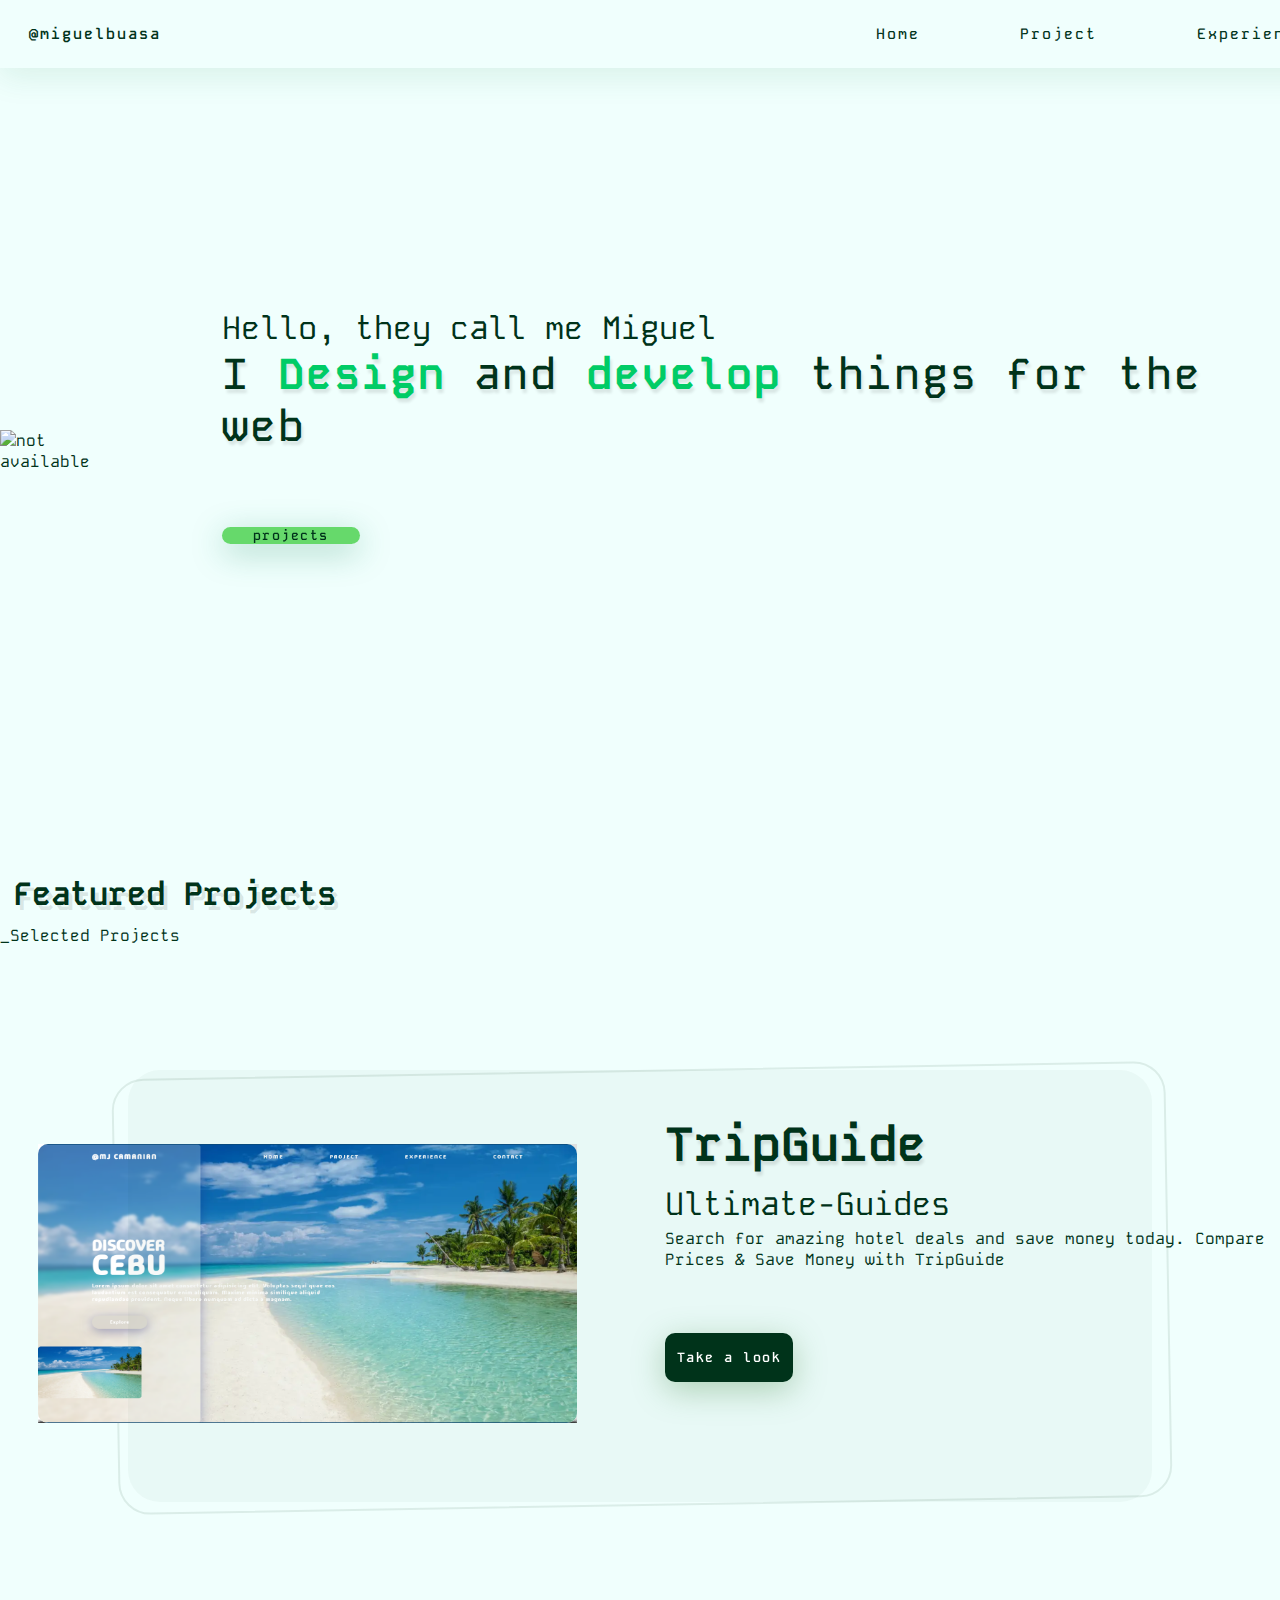
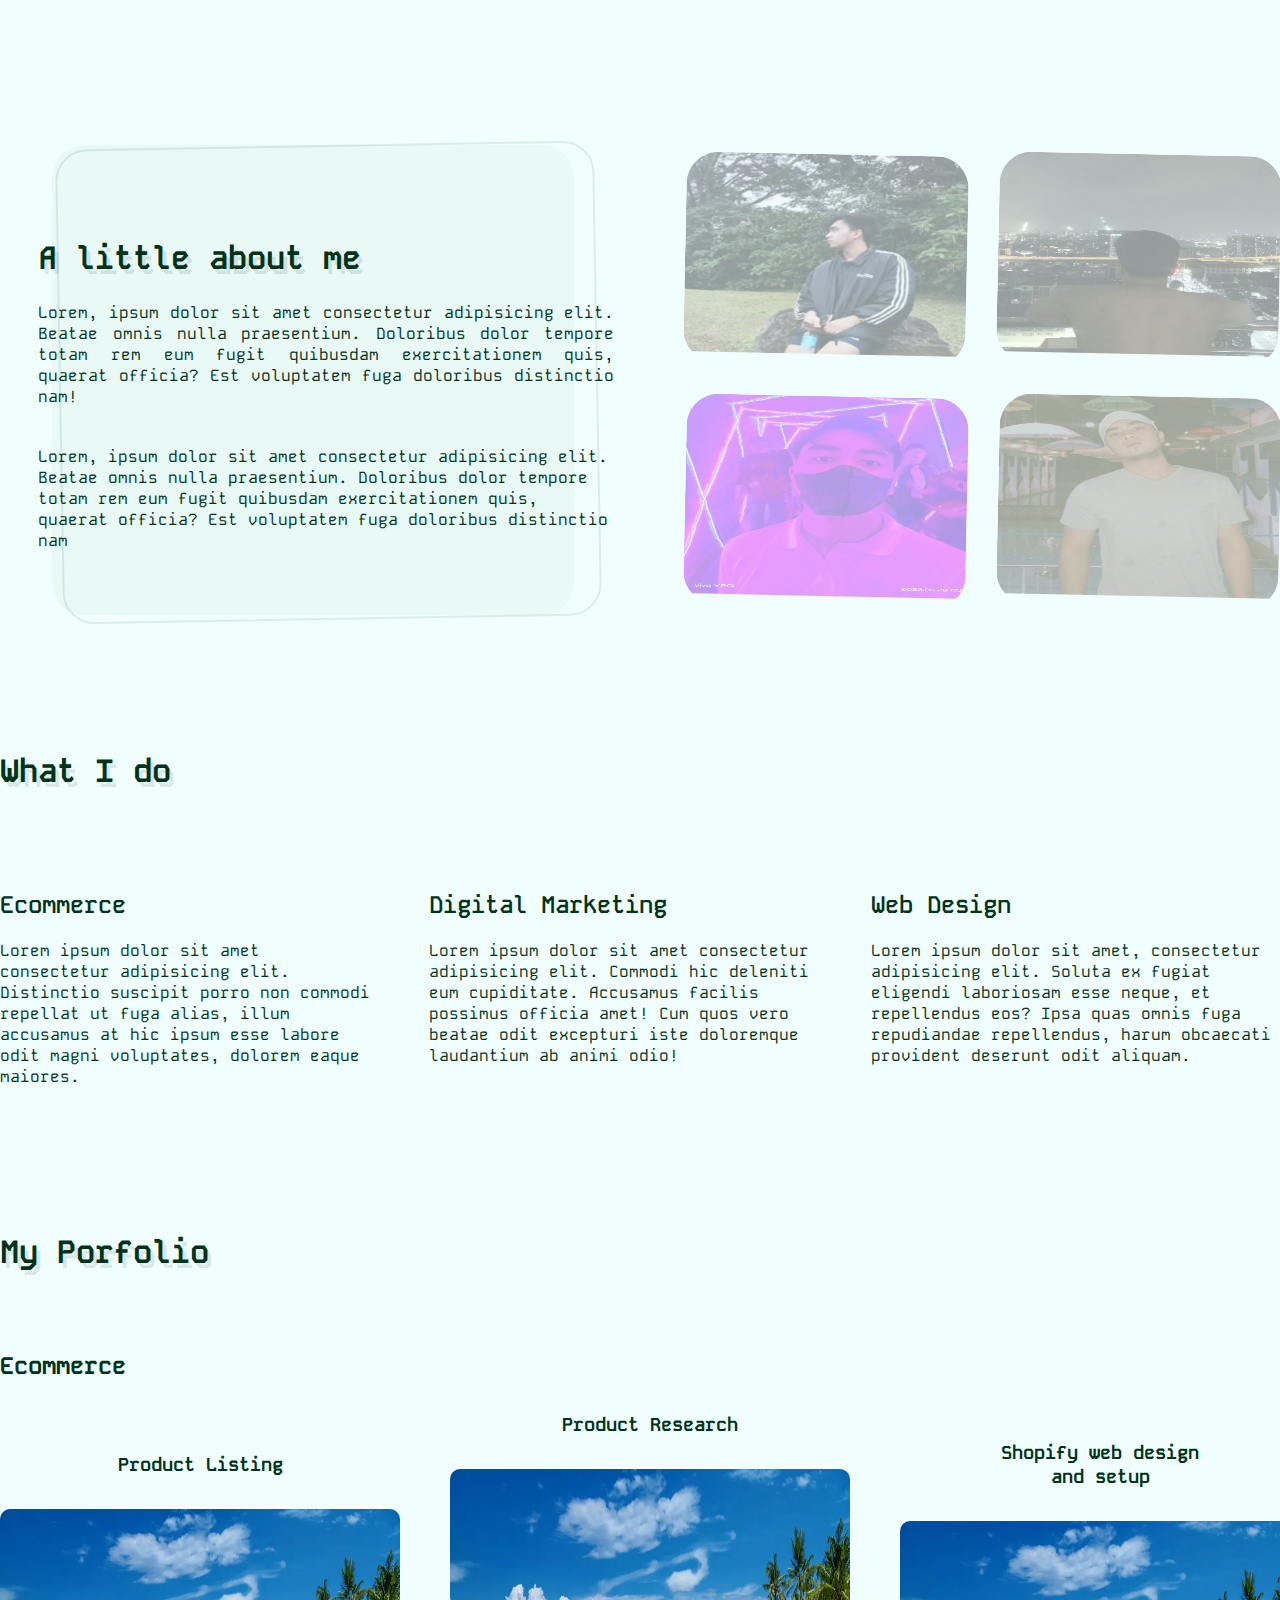
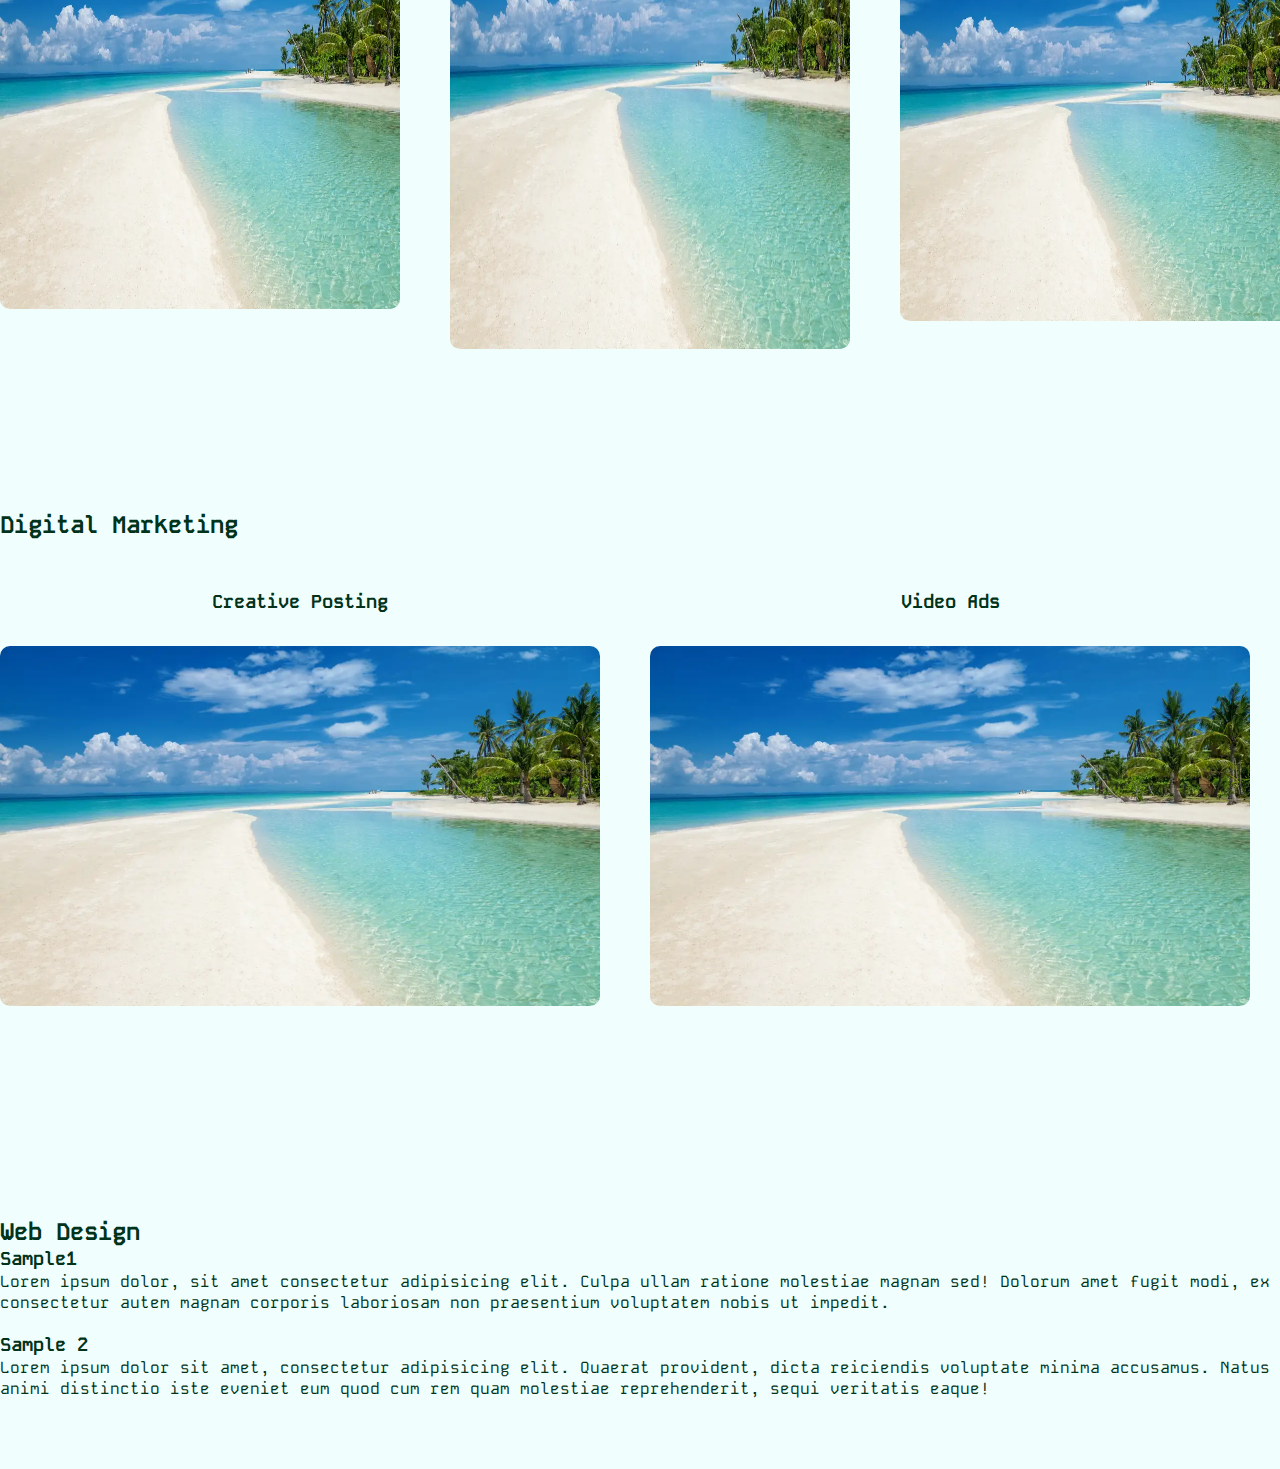
==== commit 3b31ad70: "updated 03-10-24" ====
--- a/miguelangelbuasa.html
+++ b/miguelangelbuasa.html
@@ -87,7 +87,7 @@
                         <div style="display: inline-block; max-width: 100%; overflow: hidden; position: relative; box-sizing: border-box; margin: 0;">
                             <div class="featured-image_cebu" style="box-sizing: border-box; max-width: 100%;">
                                 <img style="max-width: 100%; display: block; margin: 0; border: none; padding: 0;" src="img/transparentbg.png" alt="Not Available">
-                                <img   style="position: absolute; top: 0; left: 0; bottom: 0; right: 0; box-sizing: border-box;padding: 0; border: none; margin: auto; display: block; width: 0; height: 0; max-width: 100%; min-width: 100%; max-height: 100%; min-height: 100%; border-radius: 10px;" src="img/featured-projects 1.png" alt="">
+                                <img   style="position: absolute; top: 0; left: 0; bottom: 0; right: 0; box-sizing: border-box;padding: 0; border: none; margin: auto; display: block; width: 0; height: 0; max-width: 100%; min-width: 100%; max-height: 100%; min-height: 100%; border-radius: 10px;" src="img/featured-projects 1.png" alt="Not Available">
                             </div>
 
                         </div>
@@ -108,6 +108,10 @@
 
                 </div>
 
+            </section>     
+<!--This is for About me -->    <!--This is for About me --> 
+<!--This is for About me -->    <!--This is for About me --> 
+<!--This is for About me -->    <!--This is for About me --> 
             </section>
             <section class="section-about-me">
                 <div class="card-about_content">
@@ -152,13 +156,162 @@
                 </div>
                 
             </section>
+<!--This is for What I do -->   <!--This is for What I do --> 
+<!--This is for What I do -->   <!--This is for What I do --> 
+<!--This is for What I do -->   <!--This is for What I do --> 
+
+            <section class="what-I-do">
+                <div class="what-I-do_container">
+                    <h2 class="heading_2">What I do</h2>
+                </div>
+                <div class="what-I-do_content">
+                <div class="Ecommerce-container">
+                        <h2 class="what_I_do-title ecommerce">Ecommerce</h2>
+                        <p>Lorem ipsum dolor sit amet consectetur adipisicing elit. Distinctio suscipit porro non commodi repellat ut fuga alias, illum accusamus at hic ipsum esse labore odit magni voluptates, dolorem eaque maiores.</p>
+                    </div>
+                    <div class="digitalmarketing-container">
+                        <h2 class="what_I_do-title Digitalmarketing">Digital Marketing</h2>
+                        <p>Lorem ipsum dolor sit amet consectetur adipisicing elit. Commodi hic deleniti eum cupiditate. Accusamus facilis possimus officia amet! Cum quos vero beatae odit excepturi iste doloremque laudantium ab animi odio!</p>
+                    </div>
+                    <div class="webdesign-container">
+                        <h2 class="what_I_do-title webdesign">Web Design</h2>
+                        <p>Lorem ipsum dolor sit amet, consectetur adipisicing elit. Soluta ex fugiat eligendi laboriosam esse neque, et repellendus eos? Ipsa quas omnis fuga repudiandae repellendus, harum obcaecati provident deserunt odit aliquam.</p>
+                    </div>
+                </div>
+            <section class="Porfolio">
+                <div class="My-porfolio_container">
+                    <h2 class="heading_2">My Porfolio</h2>
+                </div>
+                <div class="myporfolio_container1">
+                    <h2 class="Ecommerce_heading">Ecommerce</h2>
+                    <div class="ecommerce-portfolio_container">
+                        <div class="product-listing_container">
+                            <h3>Product Listing</h3>
+                          <div class="productlisting_img-container" style="box-sizing: border-box; max-width: 100%; width: 400px; height: 25rem;" >
+
+                            <img src="img/Cebu.webp" alt="Not available" style="max-width: 100%;display: block; margin: 0; box-sizing: border-box; padding: 0; border-radius: 10px; height: 100%;">
+                          </div>
+                        </div>
+                        <div class="product-research_container" >
+                            <h3>Product Research</h3>
+                            <div class="productlisting_img-container" style="box-sizing: border-box; max-width: 100%; width: 400px; height: 30rem;" >
+
+                                <img src="img/Cebu.webp" alt="Not available" style="max-width: 100%;display: block; margin: 0; box-sizing: border-box; padding: 0; border-radius: 10px; height: 100%;">
+                            </div>
+                        </div>
+                        <div class="Shopify_container">
+                            <h3>Shopify web design <br>and setup</h3>
+                            <div class="productlisting_img-container" style="box-sizing: border-box; max-width: 100%; width: 400px; height: 25rem;" >
+
+                                <img src="img/Cebu.webp" alt="Not available" style="max-width: 100%;display: block; margin: 0; box-sizing: border-box; padding: 0; border-radius: 10px; height: 100%;">
+                            </div>
+                        </div>
+                    </div>
+                </div>
+                <div class="myporfolio_container2">
+                    <h2 class="Digitalmarketing_heading">Digital Marketing</h2>
+                    <div class="digitalmarketing-portfolio_container">
+                        <div class="Creative-posting_container">
+                            <h3>Creative Posting</h3>
+                            <div class="creativeposting_img-container" style="box-sizing: border-box; max-width: 100%;width: 600px;">
+                                <img src="img/Cebu.webp" alt="not Available" style="box-sizing: border-box; max-width: 100%; height: 100%; display: block; margin: 0; padding: 0; border-radius: 10px;">
+                            </div>
+                        </div>
+                        <div class="Video-ads_container">
+                            <h3>Video Ads</h3>
+                            <div class="videoads-container" style="box-sizing: border-box; max-width: 100%;width: 600px;">
+                                <img src="img/Cebu.webp" alt="not Available" style="box-sizing: border-box; max-width: 100%; height: 100%; display: block; margin: 0; padding: 0; border-radius: 10px;">
+                            </div>
+                    </div>
+                </div>
+                </div>
+
+                <div class="myporfolio_container3">
+                    <div class="myportfolio_container3">
+                        <h2 class="Webdesign_heading">Web Design</h2>
+                        <div class="webdesign-portfolio_container">
+                            <div class="sample1_container">
+                                <h3>Sample1</h3>
+                                <p>Lorem ipsum dolor, sit amet consectetur adipisicing elit. Culpa ullam ratione molestiae magnam sed! Dolorum amet fugit modi, ex consectetur autem magnam corporis laboriosam non praesentium voluptatem nobis ut impedit.</p>
+                            </div>
+                            <div class="sample2_container">
+                                <h3>Sample 2</h3>
+                                <p>Lorem ipsum dolor sit amet, consectetur adipisicing elit. Quaerat provident, dicta reiciendis voluptate minima accusamus. Natus animi distinctio iste eveniet eum quod cum rem quam molestiae reprehenderit, sequi veritatis eaque!</p>
+                            </div>
+                        </div>
+                    </div>
+                    
+                </div>
+                
+                
+                    
+                </div>
+
+            </section>
 
         </div>
 
     </div>
 </body>
 <style>
- 
+.My-porfolio_container {
+    margin-bottom: 5rem;
+}
+.ecommerce-portfolio_container {
+    align-items: center;
+}
+.My-porfolio_container .heading_2 {
+    font-weight: 700;
+    padding-bottom: 20px 0;
+}
+.myporfolio_container1 {
+    padding-bottom: 10rem;
+    position: relative;
+    
+
+}
+.myporfolio_container1 .Ecommerce_heading {
+    padding-bottom: 2rem;
+}
+.ecommerce-portfolio_container {
+    display: flex;
+    gap: 50px;
+    
+}
+.ecommerce-portfolio_container h3{
+    padding-bottom: 2rem;
+    text-align: center;
+
+}
+.myporfolio_container1 img {
+    transition: ease-in-out .5s;
+    
+}
+.myporfolio_container2 {
+    padding-bottom: 10rem;
+}
+.myporfolio_container2 h2 {
+    padding-bottom: 50px;
+}
+.myporfolio_container1 img:hover {
+    transform: scale(1.1);
+    transition: ease-in-out .6s;
+    opacity: 40%;
+    
+}
+.digitalmarketing-portfolio_container h3{
+    padding-bottom: 2rem;
+}
+.digitalmarketing-portfolio_container {
+    display: flex;
+    gap: 50px;
+    text-align: center;
+    padding-bottom: 50px;
+}
+
+
+
+
 
 </style>
 </html>--- a/web project 2.0.css
+++ b/web project 2.0.css
@@ -35,7 +35,7 @@
     
 }
 .header .logo { 
-    font-size: 20px;
+    font-size: 15px;
     letter-spacing: 2px;
     color: #00331a;
     font-weight: 600;
@@ -46,7 +46,7 @@
 }
 .header .logo a {
     border-radius: 5px;
-    padding: 5px 10px;
+    padding: 3px 5px;
 }
 
 .header .logo:hover {
@@ -238,6 +238,11 @@
     }
 
 }
+
+/* this is for Featured Section */
+/* this is for Featured Section */
+/* this is for Featured Section */
+
 /* On screens that are 375px or less, set the background color to blue */
 @media screen and (max-width: 667px) {
     .section-feature {
@@ -369,6 +374,19 @@
     z-index: 1;
 }
 
+.featured-item::before{
+    border: 2px solid rgba(0, 51, 26, .089);
+}
+
+
+.featured-item::before {
+    left: 9%;
+    width: 82%;
+    border-radius: 2rem;
+    transform: rotate(-1deg);
+}
+
+
 .featured-item:after {
     background-color: rgba(0, 51, 26, .032);
 }
@@ -387,19 +405,6 @@
     
     
 }
-
-.featured-item::before{
-    border: 2px solid rgba(0, 51, 26, .089);
-}
-
-
-.featured-item::before {
-    left: 9%;
-    width: 82%;
-    border-radius: 2rem;
-    transform: rotate(-1deg);
-}
-
 
 /* this is for about me */
 /* this is for about me */
@@ -424,6 +429,7 @@
     margin: 0;
     padding: 0;
    }
+
 }
 
 
@@ -520,6 +526,32 @@
     transition: all .5s ease-out;
     
 }
-/* this is for about me */
-/* this is for about me */
-
+/* this is for What I do */
+/* this is for What I do*/
+/* this is for What I do*/
+
+.what-I-do {
+    margin-bottom: 50px;
+ }
+ .what-I-do .what-I-do_content {
+    display: flex;
+    gap: 50px;
+ }
+
+ .what-I-do_container {
+    margin-bottom: 5rem;
+ }
+ .what-I-do_container .heading_2 {
+    padding: 20px 0;
+    font-weight: 700;
+ }
+ .what-I-do .what_I_do-title {
+    font-weight: 600;
+    padding-bottom: 20px;
+ }
+ .what-I-do p {
+    padding-bottom: 20px;
+ }
+
+
+
